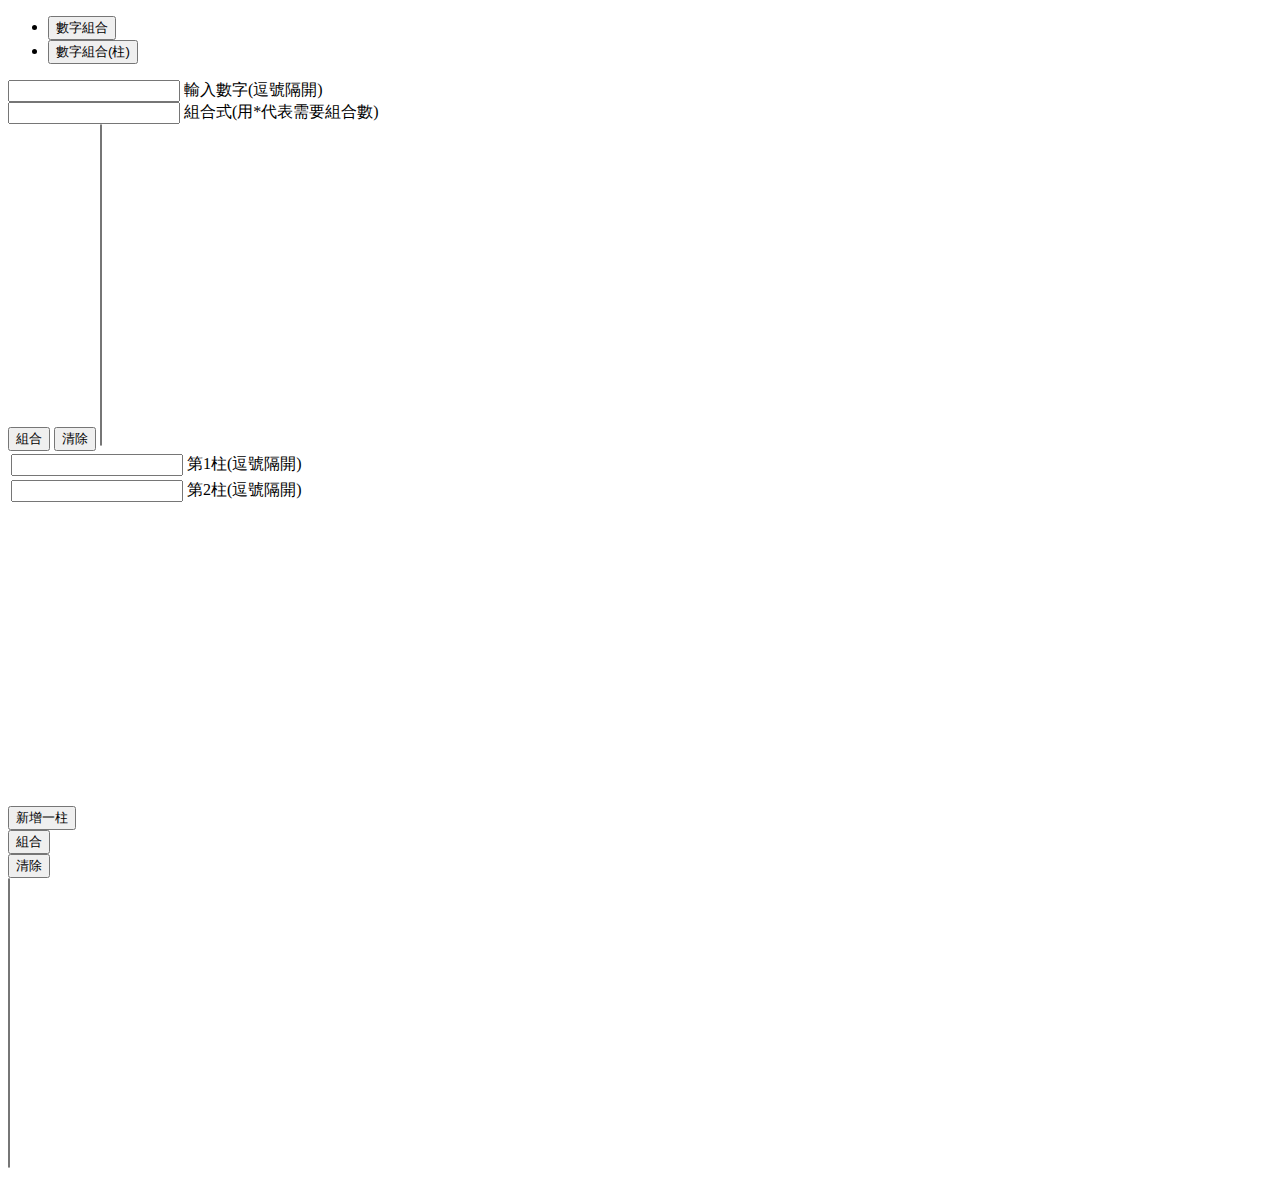
==== combination.html @ e2373231 "Add files via upload" ====
<!DOCTYPE html>
<html lang="en">

<head>
    <meta charset="UTF-8">
    <meta name="viewport" content="width=device-width, initial-scale=1.0">
    <title>數字組合</title>

    <!-- Bootstrap -->
    <link href="https://cdn.jsdelivr.net/npm/bootstrap@5.1.1/dist/css/bootstrap.min.css" rel="stylesheet"
        integrity="sha384-F3w7mX95PdgyTmZZMECAngseQB83DfGTowi0iMjiWaeVhAn4FJkqJByhZMI3AhiU" crossorigin="anonymous">
    <style>
        .dis {
            font-family: Consolas;
        }

        .cylin-div {
            height: 350px;
            /* 56px 是标签栏的高度，根据实际情况进行调整 */
            overflow-y: auto;
            margin-bottom: 5px;
        }
    </style>
</head>

<body>
    <div class="container">
        <div class="row mt-5">
            <div class="col">
            </div>
            <div class="col-10">
                <ul class="nav nav-pills mb-3" id="pills-tab" role="tablist">
                    <li class="nav-item" role="presentation">
                        <button class="nav-link active" id="pills-home-tab" data-bs-toggle="pill"
                            data-bs-target="#pills-home" type="button" role="tab" aria-controls="pills-home"
                            aria-selected="true">數字組合</button>
                    </li>
                    <li class="nav-item" role="presentation">
                        <button class="nav-link" id="pills-profile-tab" data-bs-toggle="pill"
                            data-bs-target="#pills-profile" type="button" role="tab" aria-controls="pills-profile"
                            aria-selected="false">數字組合(柱)</button>
                    </li>
                </ul>
                <div class="tab-content" id="pills-tabContent">
                    <div class="tab-pane fade show active" id="pills-home" role="tabpanel"
                        aria-labelledby="pills-home-tab">
                        <div class="form-floating mb-3" style="width: 100%;">
                            <input type="text" class="form-control dis" id="allNumber" placeholder="">
                            <label for="allNumber">輸入數字(逗號隔開)</label>
                        </div>
                        <div class="form-floating mb-1" style="width: 100%;">
                            <input type="text" class="form-control dis" id="reg" placeholder="">
                            <label for="reg">組合式(用*代表需要組合數)</label>
                        </div>
                        <button type="button" type="submit" class="btn btn-dark mb-3" id="combi">組合</button>
                        <button type="button" class="btn btn-danger mb-3" id="clear">清除</button>

                        <select class="form-select dis" id="result-list" size="20" aria-label="size 20 select example">
                        </select>
                    </div>
                    <!-- 柱 -->
                    <div class="tab-pane fade tab-cylin-pane" id="pills-profile" role="tabpanel"
                        aria-labelledby="pills-profile-tab">
                        <div class="cylin-div">
                            <table class="table table-borderless" id="cylin-table">
                                <thead></thead>
                                <tbody id="cylin-body">
                                    <tr>
                                        <td>
                                            <div class="form-floating" style="width: 100%;">
                                                <input type="text" class="form-control dis cy" placeholder="">
                                                <label>第1柱(逗號隔開)</label>
                                            </div>
                                        </td>
                                    </tr>
                                    <tr>
                                        <td>
                                            <div class="form-floating" style="width: 100%;">
                                                <input type="text" class="form-control dis cy" placeholder="">
                                                <label>第2柱(逗號隔開)</label>
                                            </div>
                                        </td>
                                    </tr>
                                </tbody>
                            </table>
                        </div>
                        <div class="container-fluid p-0">
                            <div class="row">
                                <div class="d-grid">
                                    <button class="btn btn-primary mb-1" type="button"
                                        onclick="addNewCylin()">新增一柱</button>
                                </div>
                            </div>
                            <div class="row">
                                <div class="col-9 pe-1">
                                    <div class="d-grid">
                                        <button class="btn btn-dark" type="button" onclick="combiCylin()">組合</button>
                                    </div>
                                </div>
                                <div class="col-3 ps-0">
                                    <div class="d-grid">
                                        <button class="btn btn-danger" type="button" onclick="clearCylin()">清除</button>
                                    </div>
                                </div>
                            </div>
                        </div>
                        <select class="form-select mt-1 dis" id="cylin-list" size="18">
                        </select>
                    </div>
                </div>
            </div>
            <div class="col">
            </div>
        </div>
    </div>
    <!-- Bootstrap -->
    <script src="https://cdn.jsdelivr.net/npm/bootstrap@5.1.1/dist/js/bootstrap.bundle.min.js"
        integrity="sha384-/bQdsTh/da6pkI1MST/rWKFNjaCP5gBSY4sEBT38Q/9RBh9AH40zEOg7Hlq2THRZ"
        crossorigin="anonymous"></script>
    <script>
        function generateCombinations(numbers, combinaionSize) {
            const combinations = [];
            const tempCombination = [];

            function backtrack(startIndex) {
                if (tempCombination.length == combinaionSize) {
                    combinations.push(tempCombination.slice());
                    return;
                }

                for (let i = startIndex; i < numbers.length; i++) {
                    tempCombination.push(numbers[i]);
                    backtrack(i + 1);
                    tempCombination.pop();
                }
            }

            backtrack(0);
            return combinations;
        }

        function replaceCombination(combination, str) {
            let replacedStr = str;
            let starIndex = replacedStr.indexOf('*');

            for (let i = 0; i < combination.length; i++) {
                const numString = String(combination[i]);
                const paddedNum = numString.padStart(2, ' ');
                replacedStr = replacedStr.slice(0, starIndex) + paddedNum + replacedStr.slice(starIndex + 1);
                starIndex = replacedStr.indexOf('*', starIndex + 1);
            }

            return "(" + replacedStr + ")";
        }

        const combi = document.getElementById('combi');
        combi.addEventListener('click', (event) => {
            clearResultList();
            const select = document.getElementById('result-list');

            var allNumber = document.getElementById('allNumber').value;
            var reg = document.getElementById('reg').value;

            if (allNumber === '' || reg === '')
                return;

            const combinaionSize = reg.split('*').length - 1;
            const combinations = generateCombinations(allNumber.split(','), combinaionSize);

            combinations.forEach(combination => {
                const replacedStr = replaceCombination(combination, reg);
                const option = document.createElement('option');

                option.innerHTML = replacedStr;
                select.appendChild(option);
            })
        });

        function clearResultList() {
            const select = document.getElementById('result-list');
            var i, L = select.options.length - 1;
            for (i = L; i >= 0; i--) {
                select.remove(i);
            }
        }

        const clearBtn = document.getElementById('clear');
        clearBtn.addEventListener('click', () => {
            clearResultList();
            document.getElementById('allNumber').value = '';
            document.getElementById('reg').value = '';
        });

        // 新增一柱
        function addNewCylin() {
            const tbody = document.getElementById('cylin-body');
            let trs = document.querySelectorAll('#cylin-body tr');
            let trs_length = trs.length;

            const tempCys = document.querySelectorAll('.cy');

            const block = `
                <tr>
                    <td>
                        <div class="form-floating position-relative" style="width: 100%;">
                            <input type="text" class="form-control dis cy" placeholder>
                            <label>第${++trs_length}柱(逗號隔開)</label>                            
                            <div class="position-absolute top-50 end-0 translate-middle-y">
                                <button type="button" class="btn" placeholder="刪除" onclick="deleteCylin(this);">
                                    <svg xmlns="http://www.w3.org/2000/svg" width="16" height="16" fill="currentColor" class="bi bi-trash3" viewBox="0 0 16 16">
                                        <path d="M6.5 1h3a.5.5 0 0 1 .5.5v1H6v-1a.5.5 0 0 1 .5-.5ZM11 2.5v-1A1.5 1.5 0 0 0 9.5 0h-3A1.5 1.5 0 0 0 5 1.5v1H2.506a.58.58 0 0 0-.01 0H1.5a.5.5 0 0 0 0 1h.538l.853 10.66A2 2 0 0 0 4.885 16h6.23a2 2 0 0 0 1.994-1.84l.853-10.66h.538a.5.5 0 0 0 0-1h-.995a.59.59 0 0 0-.01 0H11Zm1.958 1-.846 10.58a1 1 0 0 1-.997.92h-6.23a1 1 0 0 1-.997-.92L3.042 3.5h9.916Zm-7.487 1a.5.5 0 0 1 .528.47l.5 8.5a.5.5 0 0 1-.998.06L5 5.03a.5.5 0 0 1 .47-.53Zm5.058 0a.5.5 0 0 1 .47.53l-.5 8.5a.5.5 0 1 1-.998-.06l.5-8.5a.5.5 0 0 1 .528-.47ZM8 4.5a.5.5 0 0 1 .5.5v8.5a.5.5 0 0 1-1 0V5a.5.5 0 0 1 .5-.5Z"/>
                                    </svg>
                                </button>
                            </div>
                        </div>
                    </td>
                </tr>
            `;
            tbody.innerHTML += block;

            const cys = document.querySelectorAll('.cy');
            for (let i = 0; i < tempCys.length; i++)
                cys[i].value = tempCys[i].value;
        }

        //刪除按鈕
        function deleteCylin(b) {
            const tr = b.parentElement.parentElement.parentElement.parentElement;
            tr.remove();

            //取得所有柱
            let trs = document.querySelectorAll('.cy');
            let count = 1;
            trs.forEach(tr => {
                const parent = tr.parentElement;
                const label = parent.querySelector('label');

                label.innerHTML = `第${count++}柱(逗號隔開)`;
            });
        }

        let cylin_combi = [];

        //組合(柱)
        function combiCylin() {
            const select = document.getElementById('cylin-list');
            //清空結果
            var i, L = select.options.length - 1;
            for (i = L; i >= 0; i--) {
                select.remove(i);
            }
            cylin_combi = [];

            const cylins = document.querySelectorAll('.cy');
            const cylinLength = cylins.length;
            let zones = [];
            for (let i = 0; i < cylinLength; i++) {
                const temp = cylins[i];
                if (temp.value === '')
                    return;
                zones.push(temp.value.split(','));
            }

            findAllCylinCombinations(zones);
            cylin_combi.forEach(v => {
                const option = document.createElement('option');
                option.innerHTML = v;
                select.appendChild(option);
            })
        }

        function findAllCylinCombinations(zones, currentCombo = [], currentIndex = 0) {
            // 如果已經遍歷到最後一個zone，則打印目前的組合
            if (currentIndex === zones.length) {
                const tempStr = currentCombo.join(',');
                cylin_combi.push(`(${tempStr})`);
                return;
            }

            // 取得當前zone的數字集合
            const currentZone = zones[currentIndex];

            // 對當前zone的每個數字進行遞迴組合
            for (let i = 0; i < currentZone.length; i++) {
                // 將當前zone的數字添加到組合中
                currentCombo.push(currentZone[i]);

                // 遞迴處理下一個zone
                findAllCylinCombinations(zones, currentCombo, currentIndex + 1);

                // 移除最後添加的數字，準備選擇下一個數字
                currentCombo.pop();
            }
        }

        function clearCylin() {
            const select = document.getElementById('cylin-list');
            //清空結果
            var i, L = select.options.length - 1;
            for (i = L; i >= 0; i--) {
                select.remove(i);
            }

            const cylins = document.querySelectorAll('.cy');
            cylins.forEach(v => {
                v.value = '';
            })
        }
    </script>
</body>

</html>
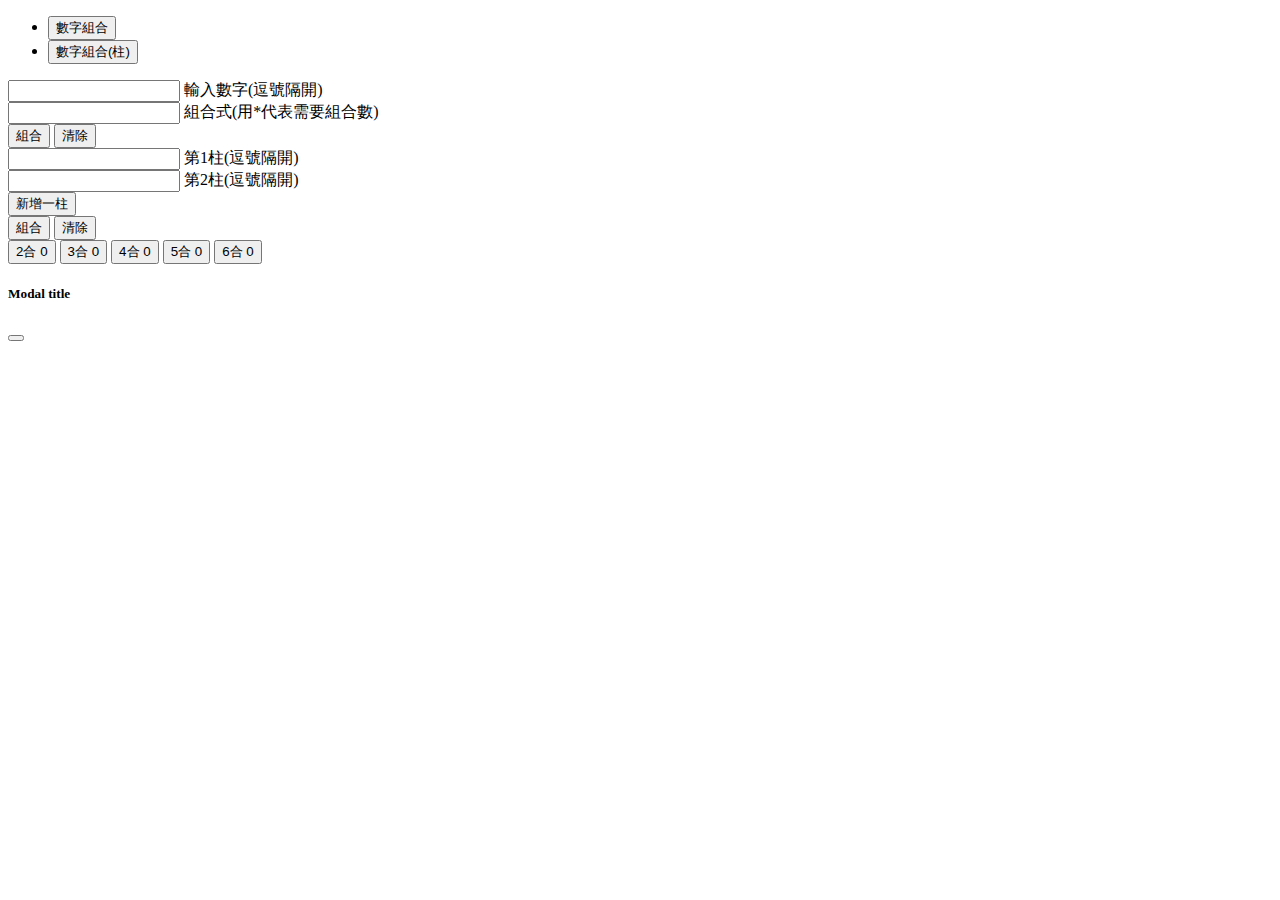
==== commit c93fabf2: "Add files via upload" ====
--- a/combination.html
+++ b/combination.html
@@ -14,104 +14,130 @@
             font-family: Consolas;
         }
 
-        .cylin-div {
+        /* .cylin-div {
             height: 350px;
-            /* 56px 是标签栏的高度，根据实际情况进行调整 */
             overflow-y: auto;
             margin-bottom: 5px;
+        } */
+
+        #cylin-table>tbody>tr>td {
+            padding-left: 0px;
+            padding-right: 0px;
         }
     </style>
 </head>
 
 <body>
-    <div class="container">
-        <div class="row mt-5">
-            <div class="col">
-            </div>
-            <div class="col-10">
-                <ul class="nav nav-pills mb-3" id="pills-tab" role="tablist">
-                    <li class="nav-item" role="presentation">
-                        <button class="nav-link active" id="pills-home-tab" data-bs-toggle="pill"
-                            data-bs-target="#pills-home" type="button" role="tab" aria-controls="pills-home"
-                            aria-selected="true">數字組合</button>
-                    </li>
-                    <li class="nav-item" role="presentation">
-                        <button class="nav-link" id="pills-profile-tab" data-bs-toggle="pill"
-                            data-bs-target="#pills-profile" type="button" role="tab" aria-controls="pills-profile"
-                            aria-selected="false">數字組合(柱)</button>
-                    </li>
-                </ul>
-                <div class="tab-content" id="pills-tabContent">
-                    <div class="tab-pane fade show active" id="pills-home" role="tabpanel"
-                        aria-labelledby="pills-home-tab">
-                        <div class="form-floating mb-3" style="width: 100%;">
+    <div class="container-fluid pt-2">
+        <!-- <div class="row mt-5"> -->
+        <!-- <div class="col">
+            </div> -->
+        <!-- <div class="col-10"> -->
+        <ul class="nav nav-pills mb-3" id="pills-tab" role="tablist">
+            <li class="nav-item" role="presentation">
+                <button class="nav-link active" id="pills-home-tab" data-bs-toggle="pill" data-bs-target="#pills-home"
+                    type="button" role="tab" aria-controls="pills-home" aria-selected="true">數字組合</button>
+            </li>
+            <li class="nav-item" role="presentation">
+                <button class="nav-link" id="pills-profile-tab" data-bs-toggle="pill" data-bs-target="#pills-profile"
+                    type="button" role="tab" aria-controls="pills-profile" aria-selected="false">數字組合(柱)</button>
+            </li>
+        </ul>
+        <div class="tab-content" id="pills-tabContent">
+            <!-- 數字組合 -->
+            <div class="tab-pane fade show active" id="pills-home" role="tabpanel" aria-labelledby="pills-home-tab">
+                <div class="row">
+                    <div class="col-md">
+                        <div class="form-floating mb-2">
                             <input type="text" class="form-control dis" id="allNumber" placeholder="">
                             <label for="allNumber">輸入數字(逗號隔開)</label>
                         </div>
-                        <div class="form-floating mb-1" style="width: 100%;">
+                        <div class="form-floating mb-2">
                             <input type="text" class="form-control dis" id="reg" placeholder="">
                             <label for="reg">組合式(用*代表需要組合數)</label>
                         </div>
-                        <button type="button" type="submit" class="btn btn-dark mb-3" id="combi">組合</button>
-                        <button type="button" class="btn btn-danger mb-3" id="clear">清除</button>
-
-                        <select class="form-select dis" id="result-list" size="20" aria-label="size 20 select example">
-                        </select>
+                        <div class="d-grid mb-2">
+                            <div class="btn-group" role="group">
+                                <button type="button" type="submit" class="btn btn-dark" id="combi">組合</button>
+                                <button type="button" class="btn btn-danger" id="clear">清除</button>
+                            </div>
+                        </div>
                     </div>
-                    <!-- 柱 -->
-                    <div class="tab-pane fade tab-cylin-pane" id="pills-profile" role="tabpanel"
-                        aria-labelledby="pills-profile-tab">
-                        <div class="cylin-div">
-                            <table class="table table-borderless" id="cylin-table">
-                                <thead></thead>
-                                <tbody id="cylin-body">
-                                    <tr>
-                                        <td>
-                                            <div class="form-floating" style="width: 100%;">
-                                                <input type="text" class="form-control dis cy" placeholder="">
-                                                <label>第1柱(逗號隔開)</label>
-                                            </div>
-                                        </td>
-                                    </tr>
-                                    <tr>
-                                        <td>
-                                            <div class="form-floating" style="width: 100%;">
-                                                <input type="text" class="form-control dis cy" placeholder="">
-                                                <label>第2柱(逗號隔開)</label>
-                                            </div>
-                                        </td>
-                                    </tr>
-                                </tbody>
-                            </table>
-                        </div>
-                        <div class="container-fluid p-0">
-                            <div class="row">
-                                <div class="d-grid">
-                                    <button class="btn btn-primary mb-1" type="button"
-                                        onclick="addNewCylin()">新增一柱</button>
-                                </div>
-                            </div>
-                            <div class="row">
-                                <div class="col-9 pe-1">
-                                    <div class="d-grid">
-                                        <button class="btn btn-dark" type="button" onclick="combiCylin()">組合</button>
-                                    </div>
-                                </div>
-                                <div class="col-3 ps-0">
-                                    <div class="d-grid">
-                                        <button class="btn btn-danger" type="button" onclick="clearCylin()">清除</button>
-                                    </div>
-                                </div>
-                            </div>
-                        </div>
-                        <select class="form-select mt-1 dis" id="cylin-list" size="18">
-                        </select>
+                    <div class="col-md">
+                        <div class="list-group dis overflow-auto" id="result-list">
+                        </div>
                     </div>
                 </div>
             </div>
-            <div class="col">
+            <!-- 柱 -->
+            <div class="tab-pane fade tab-cylin-pane" id="pills-profile" role="tabpanel"
+                aria-labelledby="pills-profile-tab">
+                <div class="row">
+                    <div class="col-md cylin">
+                        <div id="cylin-table" class="overflow-auto mb-2" style="max-height: 400px;">
+                            <div class="form-floating mb-2">
+                                <input type="text" class="form-control dis cy" placeholder="">
+                                <label>第1柱(逗號隔開)</label>
+                            </div>
+                            <div class="form-floating mb-2">
+                                <input type="text" class="form-control dis cy" placeholder="">
+                                <label>第2柱(逗號隔開)</label>
+                            </div>
+                        </div>
+
+                        <div class="d-grid mb-2">
+                            <button class="btn btn-primary" type="button" onclick="addNewCylin()">新增一柱</button>
+                        </div>
+                        <div class="d-grid mb-2">
+                            <div class="btn-group" role="group">
+                                <button class="btn btn-dark" type="button" onclick="combiCylin()">組合</button>
+                                <button class="btn btn-danger" type="button" onclick="clearCylin()">清除</button>
+                            </div>
+                        </div>
+                    </div>
+                    <div class="col-md">
+                        <div class="d-grid dis">
+                            <button type="button" class="btn btn-warning mb-1" onclick="openModal(2)">
+                                2合 <span class="badge bg-secondary comp">0</span>
+                            </button>
+                            <button type="button" class="btn btn-warning mb-1" onclick="openModal(3)">
+                                3合 <span class="badge bg-secondary comp">0</span>
+                            </button>
+                            <button type="button" class="btn btn-warning mb-1" onclick="openModal(4)">
+                                4合 <span class="badge bg-secondary comp">0</span>
+                            </button>
+                            <button type="button" class="btn btn-warning mb-1" onclick="openModal(5)">
+                                5合 <span class="badge bg-secondary comp">0</span>
+                            </button>
+                            <button type="button" class="btn btn-warning mb-1" onclick="openModal(6)">
+                                6合 <span class="badge bg-secondary comp">0</span>
+                            </button>
+                        </div>
+
+                        <div class="modal fade dis" id="exampleModal" tabindex="-1" aria-labelledby="exampleModalLabel"
+                            aria-hidden="true">
+                            <div class="modal-dialog modal-dialog-scrollable">
+                                <div class="modal-content">
+                                    <div class="modal-header">
+                                        <h5 class="modal-title" id="exampleModalLabel">Modal title</h5>
+                                        <button type="button" class="btn-close" data-bs-dismiss="modal"
+                                            aria-label="Close"></button>
+                                    </div>
+                                    <div class="modal-body">
+                                        <div class="list-group" id="cylin-list">
+                                        </div>
+                                    </div>
+                                </div>
+                            </div>
+                        </div>
+                    </div>
+                </div>
             </div>
         </div>
+        <!-- </div> -->
+        <!-- <div class="col">
+            </div> -->
+        <!-- </div> -->
     </div>
     <!-- Bootstrap -->
     <script src="https://cdn.jsdelivr.net/npm/bootstrap@5.1.1/dist/js/bootstrap.bundle.min.js"
@@ -156,7 +182,7 @@
         const combi = document.getElementById('combi');
         combi.addEventListener('click', (event) => {
             clearResultList();
-            const select = document.getElementById('result-list');
+            const list = document.getElementById('result-list');
 
             var allNumber = document.getElementById('allNumber').value;
             var reg = document.getElementById('reg').value;
@@ -169,19 +195,20 @@
 
             combinations.forEach(combination => {
                 const replacedStr = replaceCombination(combination, reg);
-                const option = document.createElement('option');
-
-                option.innerHTML = replacedStr;
-                select.appendChild(option);
+                const li = `
+                    <label class="list-group-item">
+                        <input class="form-check-input me-1" type="checkbox" value="">
+                        ${replacedStr}
+                    </label>
+                `;
+
+                list.innerHTML += li;
             })
         });
 
         function clearResultList() {
-            const select = document.getElementById('result-list');
-            var i, L = select.options.length - 1;
-            for (i = L; i >= 0; i--) {
-                select.remove(i);
-            }
+            const list = document.getElementById('result-list');
+            list.innerHTML = '';
         }
 
         const clearBtn = document.getElementById('clear');
@@ -193,43 +220,38 @@
 
         // 新增一柱
         function addNewCylin() {
-            const tbody = document.getElementById('cylin-body');
-            let trs = document.querySelectorAll('#cylin-body tr');
+            const table = document.getElementById('cylin-table');
+            let trs = tempTrs = table.querySelectorAll('.cy');
             let trs_length = trs.length;
 
-            const tempCys = document.querySelectorAll('.cy');
-
             const block = `
-                <tr>
-                    <td>
-                        <div class="form-floating position-relative" style="width: 100%;">
-                            <input type="text" class="form-control dis cy" placeholder>
-                            <label>第${++trs_length}柱(逗號隔開)</label>                            
-                            <div class="position-absolute top-50 end-0 translate-middle-y">
-                                <button type="button" class="btn" placeholder="刪除" onclick="deleteCylin(this);">
-                                    <svg xmlns="http://www.w3.org/2000/svg" width="16" height="16" fill="currentColor" class="bi bi-trash3" viewBox="0 0 16 16">
-                                        <path d="M6.5 1h3a.5.5 0 0 1 .5.5v1H6v-1a.5.5 0 0 1 .5-.5ZM11 2.5v-1A1.5 1.5 0 0 0 9.5 0h-3A1.5 1.5 0 0 0 5 1.5v1H2.506a.58.58 0 0 0-.01 0H1.5a.5.5 0 0 0 0 1h.538l.853 10.66A2 2 0 0 0 4.885 16h6.23a2 2 0 0 0 1.994-1.84l.853-10.66h.538a.5.5 0 0 0 0-1h-.995a.59.59 0 0 0-.01 0H11Zm1.958 1-.846 10.58a1 1 0 0 1-.997.92h-6.23a1 1 0 0 1-.997-.92L3.042 3.5h9.916Zm-7.487 1a.5.5 0 0 1 .528.47l.5 8.5a.5.5 0 0 1-.998.06L5 5.03a.5.5 0 0 1 .47-.53Zm5.058 0a.5.5 0 0 1 .47.53l-.5 8.5a.5.5 0 1 1-.998-.06l.5-8.5a.5.5 0 0 1 .528-.47ZM8 4.5a.5.5 0 0 1 .5.5v8.5a.5.5 0 0 1-1 0V5a.5.5 0 0 1 .5-.5Z"/>
-                                    </svg>
-                                </button>
-                            </div>
-                        </div>
-                    </td>
-                </tr>
+                <div class="form-floating mb-2">
+                    <input type="text" class="form-control dis cy" placeholder="">
+                    <label>第${++trs_length}柱(逗號隔開)</label>    
+                    <div class="position-absolute top-50 end-0 translate-middle-y">
+                        <button type="button" class="btn" placeholder="刪除" onclick="deleteCylin(this);">
+                            <svg xmlns="http://www.w3.org/2000/svg" width="16" height="16" fill="currentColor" class="bi bi-trash3" viewBox="0 0 16 16">
+                                <path d="M6.5 1h3a.5.5 0 0 1 .5.5v1H6v-1a.5.5 0 0 1 .5-.5ZM11 2.5v-1A1.5 1.5 0 0 0 9.5 0h-3A1.5 1.5 0 0 0 5 1.5v1H2.506a.58.58 0 0 0-.01 0H1.5a.5.5 0 0 0 0 1h.538l.853 10.66A2 2 0 0 0 4.885 16h6.23a2 2 0 0 0 1.994-1.84l.853-10.66h.538a.5.5 0 0 0 0-1h-.995a.59.59 0 0 0-.01 0H11Zm1.958 1-.846 10.58a1 1 0 0 1-.997.92h-6.23a1 1 0 0 1-.997-.92L3.042 3.5h9.916Zm-7.487 1a.5.5 0 0 1 .528.47l.5 8.5a.5.5 0 0 1-.998.06L5 5.03a.5.5 0 0 1 .47-.53Zm5.058 0a.5.5 0 0 1 .47.53l-.5 8.5a.5.5 0 1 1-.998-.06l.5-8.5a.5.5 0 0 1 .528-.47ZM8 4.5a.5.5 0 0 1 .5.5v8.5a.5.5 0 0 1-1 0V5a.5.5 0 0 1 .5-.5Z"/>
+                            </svg>
+                        </button>
+                    </div> 
+                 </div>
             `;
-            tbody.innerHTML += block;
-
-            const cys = document.querySelectorAll('.cy');
-            for (let i = 0; i < tempCys.length; i++)
-                cys[i].value = tempCys[i].value;
+
+            table.innerHTML += block;
+
+            const cys = table.querySelectorAll('.cy');
+            for (let i = 0; i < tempTrs.length; i++)
+                cys[i].value = tempTrs[i].value;
         }
 
         //刪除按鈕
         function deleteCylin(b) {
-            const tr = b.parentElement.parentElement.parentElement.parentElement;
+            const tr = b.parentElement.parentElement;
             tr.remove();
 
             //取得所有柱
-            let trs = document.querySelectorAll('.cy');
+            let trs = document.querySelectorAll('#cylin-table .form-floating input');
             let count = 1;
             trs.forEach(tr => {
                 const parent = tr.parentElement;
@@ -239,73 +261,127 @@
             });
         }
 
-        let cylin_combi = [];
+        let composite_numbers = [];
+        let composites = [];
 
         //組合(柱)
         function combiCylin() {
-            const select = document.getElementById('cylin-list');
-            //清空結果
-            var i, L = select.options.length - 1;
-            for (i = L; i >= 0; i--) {
-                select.remove(i);
-            }
-            cylin_combi = [];
-
+            //取得所有柱
             const cylins = document.querySelectorAll('.cy');
             const cylinLength = cylins.length;
-            let zones = [];
+
+            //檢查所有柱是否都有填入資料
             for (let i = 0; i < cylinLength; i++) {
                 const temp = cylins[i];
                 if (temp.value === '')
                     return;
-                zones.push(temp.value.split(','));
-            }
-
-            findAllCylinCombinations(zones);
-            cylin_combi.forEach(v => {
-                const option = document.createElement('option');
-                option.innerHTML = v;
-                select.appendChild(option);
-            })
-        }
-
-        function findAllCylinCombinations(zones, currentCombo = [], currentIndex = 0) {
-            // 如果已經遍歷到最後一個zone，則打印目前的組合
-            if (currentIndex === zones.length) {
-                const tempStr = currentCombo.join(',');
-                cylin_combi.push(`(${tempStr})`);
-                return;
-            }
-
-            // 取得當前zone的數字集合
-            const currentZone = zones[currentIndex];
-
-            // 對當前zone的每個數字進行遞迴組合
-            for (let i = 0; i < currentZone.length; i++) {
-                // 將當前zone的數字添加到組合中
-                currentCombo.push(currentZone[i]);
-
-                // 遞迴處理下一個zone
-                findAllCylinCombinations(zones, currentCombo, currentIndex + 1);
-
-                // 移除最後添加的數字，準備選擇下一個數字
-                currentCombo.pop();
-            }
+            }
+
+            //合數
+            composite_numbers = [];
+            for (let i = 2; i <= 6; i++) {
+                if (i > cylinLength) break;
+                composite_numbers.push(generateCompositeNumbers(cylins, i));
+            }
+
+            composites = [];
+            for (let i = 0; i < composite_numbers.length; i++) {
+                let temp = [];
+
+                const arr = composite_numbers[i];
+                for (let j = 0; j < arr.length; j++)
+                    findAllCylinCombinations(arr[j]);
+
+                composites.push(temp);
+
+                function findAllCylinCombinations(zones, currentCombo = [], currentIndex = 0) {
+                    if (currentIndex === zones.length) {
+                        const tempStr = currentCombo.join(', ');
+                        temp.push(`(${tempStr})`);
+                        return;
+                    }
+                    const currentZone = zones[currentIndex];
+                    for (let i = 0; i < currentZone.length; i++) {
+                        currentCombo.push(currentZone[i]);
+                        findAllCylinCombinations(zones, currentCombo, currentIndex + 1);
+                        currentCombo.pop();
+                    }
+                }
+            }
+
+            //按鈕的合數量
+            const comp_count = document.querySelectorAll('.comp');
+            const comp_length = comp_count.length;
+            const comp_numbers_length = composite_numbers.length;
+            for (let i = 0; i < comp_length; i++) {
+                if (i > (comp_numbers_length - 1)) {
+                    comp_count[i].innerHTML = 0;
+                    continue;
+                }
+                comp_count[i].innerHTML = composites[i].length;
+            }
+        }
+
+        // 生成從陣列中取 m 個元素的所有組合(合)
+        function generateCompositeNumbers(arr, m) {
+            const combinations = [];
+
+            // 遞迴函數，生成組合
+            function generate(current, start) {
+                if (current.length === m) {
+                    combinations.push(current.slice()); // 複製陣列
+                    return;
+                }
+
+                for (let i = start; i < arr.length; i++) {
+                    current.push(arr[i].value.split(','));
+                    generate(current, i + 1);
+                    current.pop();
+                }
+            }
+
+            generate([], 0);
+            return combinations;
         }
 
         function clearCylin() {
-            const select = document.getElementById('cylin-list');
             //清空結果
-            var i, L = select.options.length - 1;
-            for (i = L; i >= 0; i--) {
-                select.remove(i);
-            }
+            const comp_count = document.querySelectorAll('.comp');
+            comp_count.forEach(v => v.innerHTML = 0);
+
+            composite_numbers = [];
+            composites = [];
 
             const cylins = document.querySelectorAll('.cy');
             cylins.forEach(v => {
                 v.value = '';
             })
         }
+
+        //Open modal
+        function openModal(count) {
+            const index = count - 2;
+            if (index + 1 > composite_numbers.length) return;
+            var myModal = new bootstrap.Modal(document.getElementById('exampleModal'));
+            document.getElementById('exampleModalLabel').innerHTML = `${count}合`;
+
+            //取得組合
+            let modal_body = document.getElementById('cylin-list');
+            modal_body.innerHTML = '';
+            const arr = composites[index];
+
+            arr.forEach(v => {
+                const li = `
+                    <label class="list-group-item">
+                        <input class="form-check-input me-1" type="checkbox" value="">
+                        ${v}
+                    </label>
+                `
+                modal_body.innerHTML += li;
+            });
+
+            myModal.show();
+        }
     </script>
 </body>
 
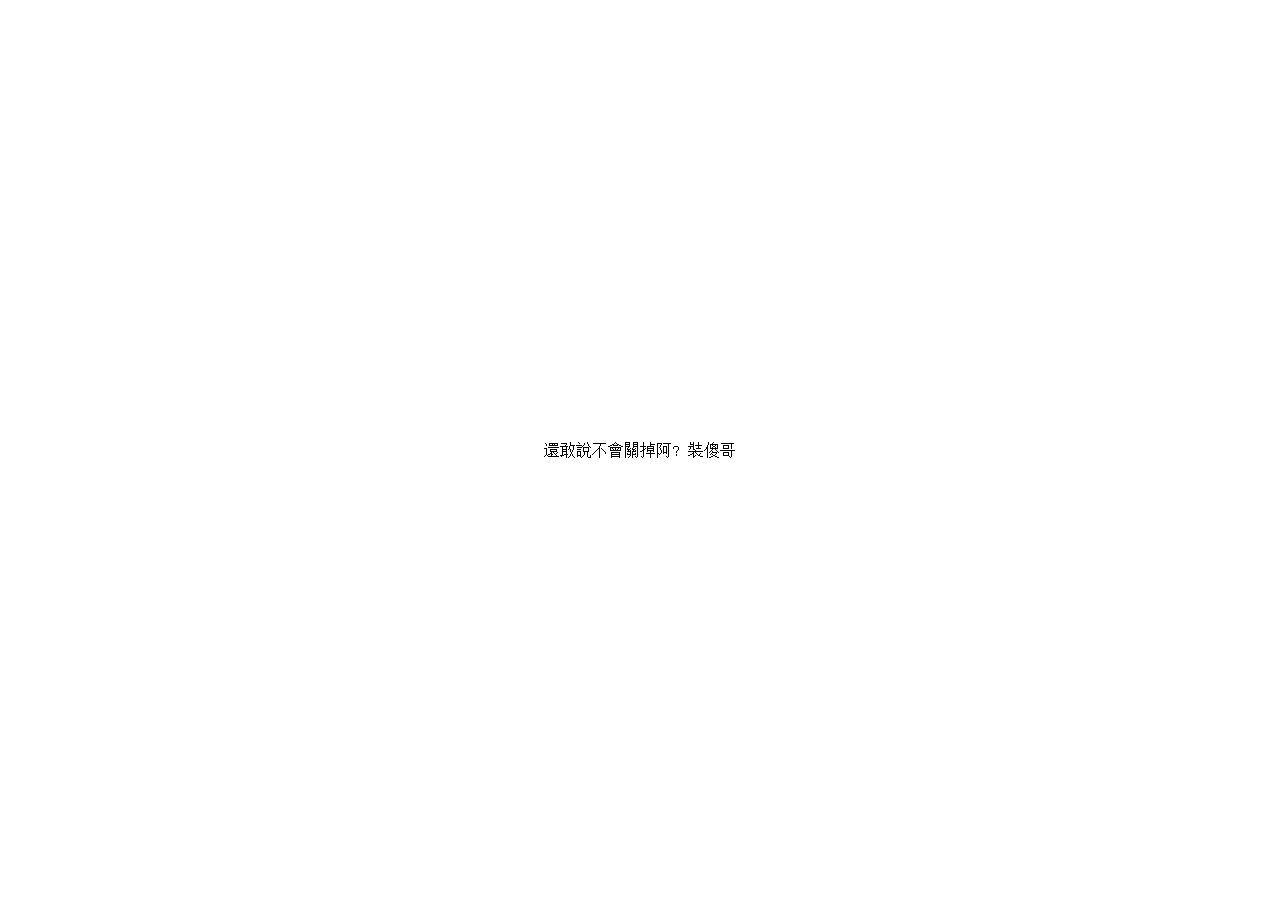
==== commit e9bba800: "Add files via upload" ====
--- a/combination.html
+++ b/combination.html
@@ -10,134 +10,27 @@
     <link href="https://cdn.jsdelivr.net/npm/bootstrap@5.1.1/dist/css/bootstrap.min.css" rel="stylesheet"
         integrity="sha384-F3w7mX95PdgyTmZZMECAngseQB83DfGTowi0iMjiWaeVhAn4FJkqJByhZMI3AhiU" crossorigin="anonymous">
     <style>
-        .dis {
-            font-family: Consolas;
-        }
-
-        /* .cylin-div {
-            height: 350px;
-            overflow-y: auto;
-            margin-bottom: 5px;
-        } */
-
-        #cylin-table>tbody>tr>td {
-            padding-left: 0px;
-            padding-right: 0px;
+        @font-face {
+            font-family: Unifont;
+            src: url(unifont_jp-15.1.05.otf);
+        }
+
+        * {
+            font-family: Unifont;
+        }
+
+        #timeoutText {
+            position: fixed;
+            top: 50%;
+            left: 50%;
+            transform: translate(-50%, -50%);
         }
     </style>
 </head>
 
 <body>
     <div class="container-fluid pt-2">
-        <!-- <div class="row mt-5"> -->
-        <!-- <div class="col">
-            </div> -->
-        <!-- <div class="col-10"> -->
-        <ul class="nav nav-pills mb-3" id="pills-tab" role="tablist">
-            <li class="nav-item" role="presentation">
-                <button class="nav-link active" id="pills-home-tab" data-bs-toggle="pill" data-bs-target="#pills-home"
-                    type="button" role="tab" aria-controls="pills-home" aria-selected="true">數字組合</button>
-            </li>
-            <li class="nav-item" role="presentation">
-                <button class="nav-link" id="pills-profile-tab" data-bs-toggle="pill" data-bs-target="#pills-profile"
-                    type="button" role="tab" aria-controls="pills-profile" aria-selected="false">數字組合(柱)</button>
-            </li>
-        </ul>
-        <div class="tab-content" id="pills-tabContent">
-            <!-- 數字組合 -->
-            <div class="tab-pane fade show active" id="pills-home" role="tabpanel" aria-labelledby="pills-home-tab">
-                <div class="row">
-                    <div class="col-md">
-                        <div class="form-floating mb-2">
-                            <input type="text" class="form-control dis" id="allNumber" placeholder="">
-                            <label for="allNumber">輸入數字(逗號隔開)</label>
-                        </div>
-                        <div class="form-floating mb-2">
-                            <input type="text" class="form-control dis" id="reg" placeholder="">
-                            <label for="reg">組合式(用*代表需要組合數)</label>
-                        </div>
-                        <div class="d-grid mb-2">
-                            <div class="btn-group" role="group">
-                                <button type="button" type="submit" class="btn btn-dark" id="combi">組合</button>
-                                <button type="button" class="btn btn-danger" id="clear">清除</button>
-                            </div>
-                        </div>
-                    </div>
-                    <div class="col-md">
-                        <div class="list-group dis overflow-auto" id="result-list">
-                        </div>
-                    </div>
-                </div>
-            </div>
-            <!-- 柱 -->
-            <div class="tab-pane fade tab-cylin-pane" id="pills-profile" role="tabpanel"
-                aria-labelledby="pills-profile-tab">
-                <div class="row">
-                    <div class="col-md cylin">
-                        <div id="cylin-table" class="overflow-auto mb-2" style="max-height: 400px;">
-                            <div class="form-floating mb-2">
-                                <input type="text" class="form-control dis cy" placeholder="">
-                                <label>第1柱(逗號隔開)</label>
-                            </div>
-                            <div class="form-floating mb-2">
-                                <input type="text" class="form-control dis cy" placeholder="">
-                                <label>第2柱(逗號隔開)</label>
-                            </div>
-                        </div>
-
-                        <div class="d-grid mb-2">
-                            <button class="btn btn-primary" type="button" onclick="addNewCylin()">新增一柱</button>
-                        </div>
-                        <div class="d-grid mb-2">
-                            <div class="btn-group" role="group">
-                                <button class="btn btn-dark" type="button" onclick="combiCylin()">組合</button>
-                                <button class="btn btn-danger" type="button" onclick="clearCylin()">清除</button>
-                            </div>
-                        </div>
-                    </div>
-                    <div class="col-md">
-                        <div class="d-grid dis">
-                            <button type="button" class="btn btn-warning mb-1" onclick="openModal(2)">
-                                2合 <span class="badge bg-secondary comp">0</span>
-                            </button>
-                            <button type="button" class="btn btn-warning mb-1" onclick="openModal(3)">
-                                3合 <span class="badge bg-secondary comp">0</span>
-                            </button>
-                            <button type="button" class="btn btn-warning mb-1" onclick="openModal(4)">
-                                4合 <span class="badge bg-secondary comp">0</span>
-                            </button>
-                            <button type="button" class="btn btn-warning mb-1" onclick="openModal(5)">
-                                5合 <span class="badge bg-secondary comp">0</span>
-                            </button>
-                            <button type="button" class="btn btn-warning mb-1" onclick="openModal(6)">
-                                6合 <span class="badge bg-secondary comp">0</span>
-                            </button>
-                        </div>
-
-                        <div class="modal fade dis" id="exampleModal" tabindex="-1" aria-labelledby="exampleModalLabel"
-                            aria-hidden="true">
-                            <div class="modal-dialog modal-dialog-scrollable">
-                                <div class="modal-content">
-                                    <div class="modal-header">
-                                        <h5 class="modal-title" id="exampleModalLabel">Modal title</h5>
-                                        <button type="button" class="btn-close" data-bs-dismiss="modal"
-                                            aria-label="Close"></button>
-                                    </div>
-                                    <div class="modal-body">
-                                        <div class="list-group" id="cylin-list">
-                                        </div>
-                                    </div>
-                                </div>
-                            </div>
-                        </div>
-                    </div>
-                </div>
-            </div>
-        </div>
-        <!-- </div> -->
-        <!-- <div class="col">
-            </div> -->
-        <!-- </div> -->
+        <div class="fs-1 fw-bolder" id="timeoutText">還敢說不會關掉阿? 裝傻哥</div>
     </div>
     <!-- Bootstrap -->
     <script src="https://cdn.jsdelivr.net/npm/bootstrap@5.1.1/dist/js/bootstrap.bundle.min.js"
@@ -261,11 +154,17 @@
             });
         }
 
-        let composite_numbers = [];
-        let composites = [];
+        let composite_numbers;
+        let composites;
+        let composites_count;
 
         //組合(柱)
         function combiCylin() {
+            //初始化
+            composite_numbers = [];
+            composites = [];
+            composites_count = [];
+
             //取得所有柱
             const cylins = document.querySelectorAll('.cy');
             const cylinLength = cylins.length;
@@ -278,7 +177,6 @@
             }
 
             //合數
-            composite_numbers = [];
             for (let i = 2; i <= 6; i++) {
                 if (i > cylinLength) break;
                 composite_numbers.push(generateCompositeNumbers(cylins, i));
@@ -286,18 +184,27 @@
 
             composites = [];
             for (let i = 0; i < composite_numbers.length; i++) {
-                let temp = [];
+                let temp = '';
+                let count = 0;
 
                 const arr = composite_numbers[i];
                 for (let j = 0; j < arr.length; j++)
                     findAllCylinCombinations(arr[j]);
 
                 composites.push(temp);
+                composites_count.push(count);
 
                 function findAllCylinCombinations(zones, currentCombo = [], currentIndex = 0) {
                     if (currentIndex === zones.length) {
                         const tempStr = currentCombo.join(', ');
-                        temp.push(`(${tempStr})`);
+                        // temp.push(`(${tempStr})`);
+                        temp += `
+                        <label class="list-group-item">
+                            <input class="form-check-input me-1" type="checkbox" value="">
+                                (${tempStr})
+                            </label>
+                        `;
+                        count++;
                         return;
                     }
                     const currentZone = zones[currentIndex];
@@ -318,7 +225,7 @@
                     comp_count[i].innerHTML = 0;
                     continue;
                 }
-                comp_count[i].innerHTML = composites[i].length;
+                comp_count[i].innerHTML = composites_count[i];
             }
         }
 
@@ -367,18 +274,18 @@
 
             //取得組合
             let modal_body = document.getElementById('cylin-list');
-            modal_body.innerHTML = '';
-            const arr = composites[index];
-
-            arr.forEach(v => {
-                const li = `
-                    <label class="list-group-item">
-                        <input class="form-check-input me-1" type="checkbox" value="">
-                        ${v}
-                    </label>
-                `
-                modal_body.innerHTML += li;
-            });
+            modal_body.innerHTML = composites[index];
+            // const arr = composites[index];
+
+            // arr.forEach(v => {
+            //     const li = `
+            //         <label class="list-group-item">
+            //             <input class="form-check-input me-1" type="checkbox" value="">
+            //             ${v}
+            //         </label>
+            //     `
+            //     modal_body.innerHTML += li;
+            // });
 
             myModal.show();
         }
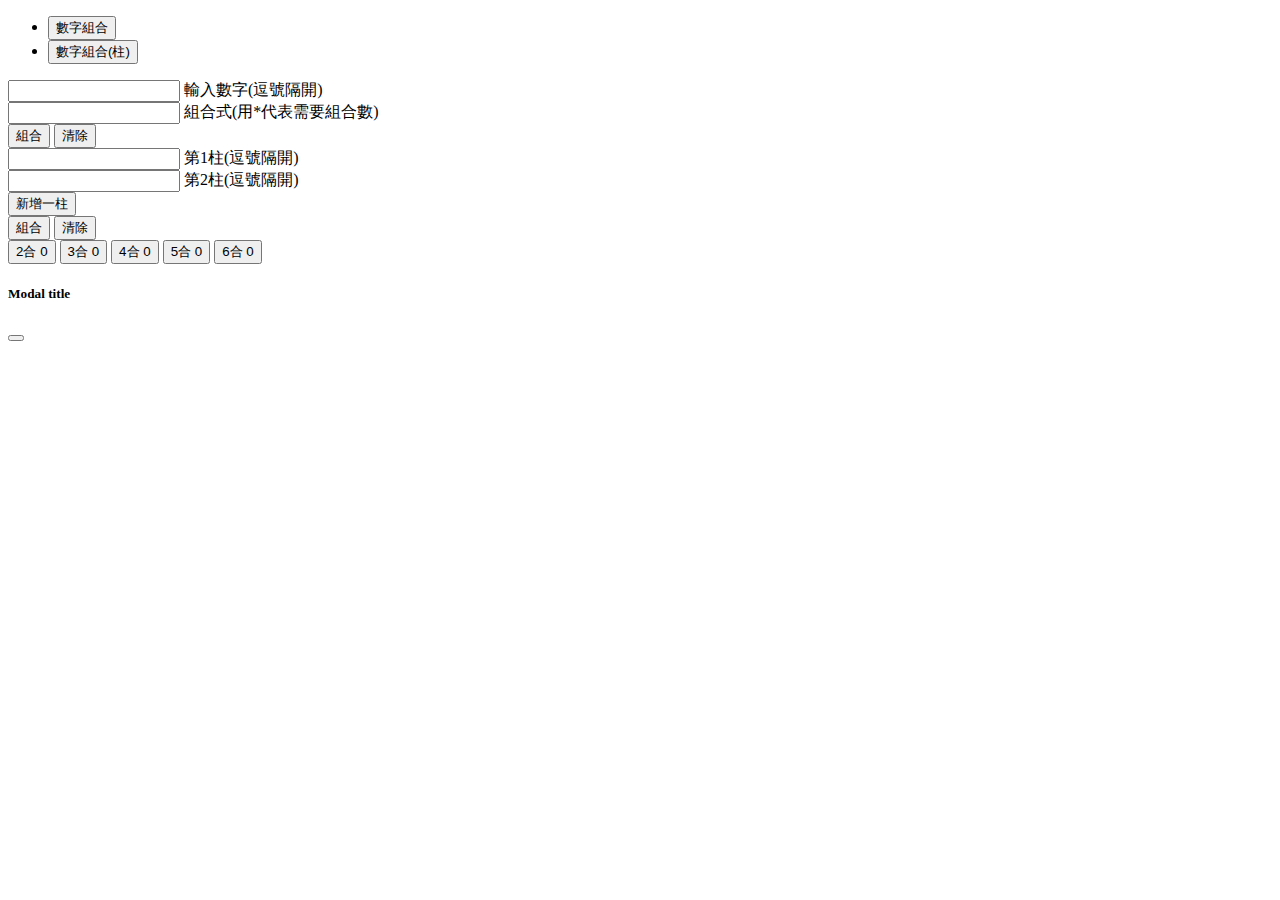
==== commit f820b957: "Add files via upload" ====
--- a/combination.html
+++ b/combination.html
@@ -10,27 +10,134 @@
     <link href="https://cdn.jsdelivr.net/npm/bootstrap@5.1.1/dist/css/bootstrap.min.css" rel="stylesheet"
         integrity="sha384-F3w7mX95PdgyTmZZMECAngseQB83DfGTowi0iMjiWaeVhAn4FJkqJByhZMI3AhiU" crossorigin="anonymous">
     <style>
-        @font-face {
-            font-family: Unifont;
-            src: url(unifont_jp-15.1.05.otf);
-        }
-
-        * {
-            font-family: Unifont;
-        }
-
-        #timeoutText {
-            position: fixed;
-            top: 50%;
-            left: 50%;
-            transform: translate(-50%, -50%);
+        .dis {
+            font-family: Consolas;
+        }
+
+        /* .cylin-div {
+            height: 350px;
+            overflow-y: auto;
+            margin-bottom: 5px;
+        } */
+
+        #cylin-table>tbody>tr>td {
+            padding-left: 0px;
+            padding-right: 0px;
         }
     </style>
 </head>
 
 <body>
     <div class="container-fluid pt-2">
-        <div class="fs-1 fw-bolder" id="timeoutText">還敢說不會關掉阿? 裝傻哥</div>
+        <!-- <div class="row mt-5"> -->
+        <!-- <div class="col">
+            </div> -->
+        <!-- <div class="col-10"> -->
+        <ul class="nav nav-pills mb-3" id="pills-tab" role="tablist">
+            <li class="nav-item" role="presentation">
+                <button class="nav-link active" id="pills-home-tab" data-bs-toggle="pill" data-bs-target="#pills-home"
+                    type="button" role="tab" aria-controls="pills-home" aria-selected="true">數字組合</button>
+            </li>
+            <li class="nav-item" role="presentation">
+                <button class="nav-link" id="pills-profile-tab" data-bs-toggle="pill" data-bs-target="#pills-profile"
+                    type="button" role="tab" aria-controls="pills-profile" aria-selected="false">數字組合(柱)</button>
+            </li>
+        </ul>
+        <div class="tab-content" id="pills-tabContent">
+            <!-- 數字組合 -->
+            <div class="tab-pane fade show active" id="pills-home" role="tabpanel" aria-labelledby="pills-home-tab">
+                <div class="row">
+                    <div class="col-md">
+                        <div class="form-floating mb-2">
+                            <input type="text" class="form-control dis" id="allNumber" placeholder="">
+                            <label for="allNumber">輸入數字(逗號隔開)</label>
+                        </div>
+                        <div class="form-floating mb-2">
+                            <input type="text" class="form-control dis" id="reg" placeholder="">
+                            <label for="reg">組合式(用*代表需要組合數)</label>
+                        </div>
+                        <div class="d-grid mb-2">
+                            <div class="btn-group" role="group">
+                                <button type="button" type="submit" class="btn btn-dark" id="combi">組合</button>
+                                <button type="button" class="btn btn-danger" id="clear">清除</button>
+                            </div>
+                        </div>
+                    </div>
+                    <div class="col-md">
+                        <div class="list-group dis overflow-auto" id="result-list">
+                        </div>
+                    </div>
+                </div>
+            </div>
+            <!-- 柱 -->
+            <div class="tab-pane fade tab-cylin-pane" id="pills-profile" role="tabpanel"
+                aria-labelledby="pills-profile-tab">
+                <div class="row">
+                    <div class="col-md cylin">
+                        <div id="cylin-table" class="overflow-auto mb-2" style="max-height: 400px;">
+                            <div class="form-floating mb-2">
+                                <input type="text" class="form-control dis cy" placeholder="">
+                                <label>第1柱(逗號隔開)</label>
+                            </div>
+                            <div class="form-floating mb-2">
+                                <input type="text" class="form-control dis cy" placeholder="">
+                                <label>第2柱(逗號隔開)</label>
+                            </div>
+                        </div>
+
+                        <div class="d-grid mb-2">
+                            <button class="btn btn-primary" type="button" onclick="addNewCylin()">新增一柱</button>
+                        </div>
+                        <div class="d-grid mb-2">
+                            <div class="btn-group" role="group">
+                                <button class="btn btn-dark" type="button" onclick="combiCylin()">組合</button>
+                                <button class="btn btn-danger" type="button" onclick="clearCylin()">清除</button>
+                            </div>
+                        </div>
+                    </div>
+                    <div class="col-md">
+                        <div class="d-grid dis">
+                            <button type="button" class="btn btn-warning mb-1" onclick="openModal(2)">
+                                2合 <span class="badge bg-secondary comp">0</span>
+                            </button>
+                            <button type="button" class="btn btn-warning mb-1" onclick="openModal(3)">
+                                3合 <span class="badge bg-secondary comp">0</span>
+                            </button>
+                            <button type="button" class="btn btn-warning mb-1" onclick="openModal(4)">
+                                4合 <span class="badge bg-secondary comp">0</span>
+                            </button>
+                            <button type="button" class="btn btn-warning mb-1" onclick="openModal(5)">
+                                5合 <span class="badge bg-secondary comp">0</span>
+                            </button>
+                            <button type="button" class="btn btn-warning mb-1" onclick="openModal(6)">
+                                6合 <span class="badge bg-secondary comp">0</span>
+                            </button>
+                        </div>
+
+                        <div class="modal fade dis" id="exampleModal" tabindex="-1" aria-labelledby="exampleModalLabel"
+                            aria-hidden="true">
+                            <div class="modal-dialog modal-dialog-scrollable">
+                                <div class="modal-content">
+                                    <div class="modal-header">
+                                        <h5 class="modal-title" id="exampleModalLabel">Modal title</h5>
+                                        <button type="button" class="btn-close" data-bs-dismiss="modal"
+                                            aria-label="Close"></button>
+                                    </div>
+                                    <div class="modal-body">
+                                        <div class="list-group" id="cylin-list">
+                                        </div>
+                                    </div>
+                                </div>
+                            </div>
+                        </div>
+                    </div>
+                </div>
+            </div>
+        </div>
+        <!-- </div> -->
+        <!-- <div class="col">
+            </div> -->
+        <!-- </div> -->
     </div>
     <!-- Bootstrap -->
     <script src="https://cdn.jsdelivr.net/npm/bootstrap@5.1.1/dist/js/bootstrap.bundle.min.js"
@@ -164,7 +271,7 @@
             composite_numbers = [];
             composites = [];
             composites_count = [];
-
+            
             //取得所有柱
             const cylins = document.querySelectorAll('.cy');
             const cylinLength = cylins.length;
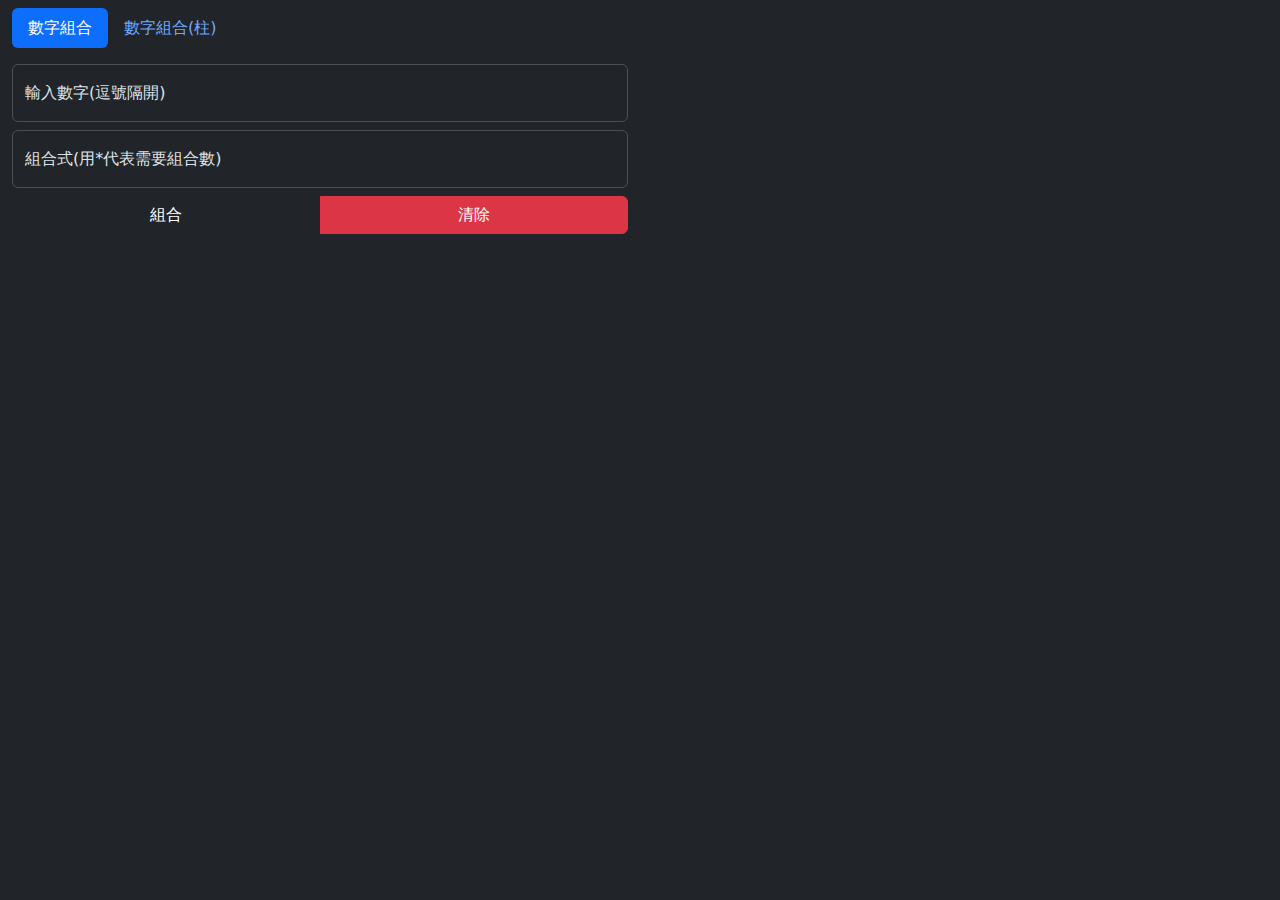
==== commit 72c3038f: "Update combination.html" ====
--- a/combination.html
+++ b/combination.html
@@ -1,5 +1,5 @@
 <!DOCTYPE html>
-<html lang="en">
+<html lang="en" data-bs-theme="dark">
 
 <head>
     <meta charset="UTF-8">
@@ -7,8 +7,7 @@
     <title>數字組合</title>
 
     <!-- Bootstrap -->
-    <link href="https://cdn.jsdelivr.net/npm/bootstrap@5.1.1/dist/css/bootstrap.min.css" rel="stylesheet"
-        integrity="sha384-F3w7mX95PdgyTmZZMECAngseQB83DfGTowi0iMjiWaeVhAn4FJkqJByhZMI3AhiU" crossorigin="anonymous">
+    <link rel="stylesheet" href="https://cdnjs.cloudflare.com/ajax/libs/twitter-bootstrap/5.3.0/css/bootstrap.min.css">
     <style>
         .dis {
             font-family: Consolas;
@@ -140,8 +139,8 @@
         <!-- </div> -->
     </div>
     <!-- Bootstrap -->
-    <script src="https://cdn.jsdelivr.net/npm/bootstrap@5.1.1/dist/js/bootstrap.bundle.min.js"
-        integrity="sha384-/bQdsTh/da6pkI1MST/rWKFNjaCP5gBSY4sEBT38Q/9RBh9AH40zEOg7Hlq2THRZ"
+    <script src="https://cdn.jsdelivr.net/npm/bootstrap@5.3.3/dist/js/bootstrap.bundle.min.js"
+        integrity="sha384-YvpcrYf0tY3lHB60NNkmXc5s9fDVZLESaAA55NDzOxhy9GkcIdslK1eN7N6jIeHz"
         crossorigin="anonymous"></script>
     <script>
         function generateCombinations(numbers, combinaionSize) {
@@ -399,4 +398,4 @@
     </script>
 </body>
 
-</html>+</html>
